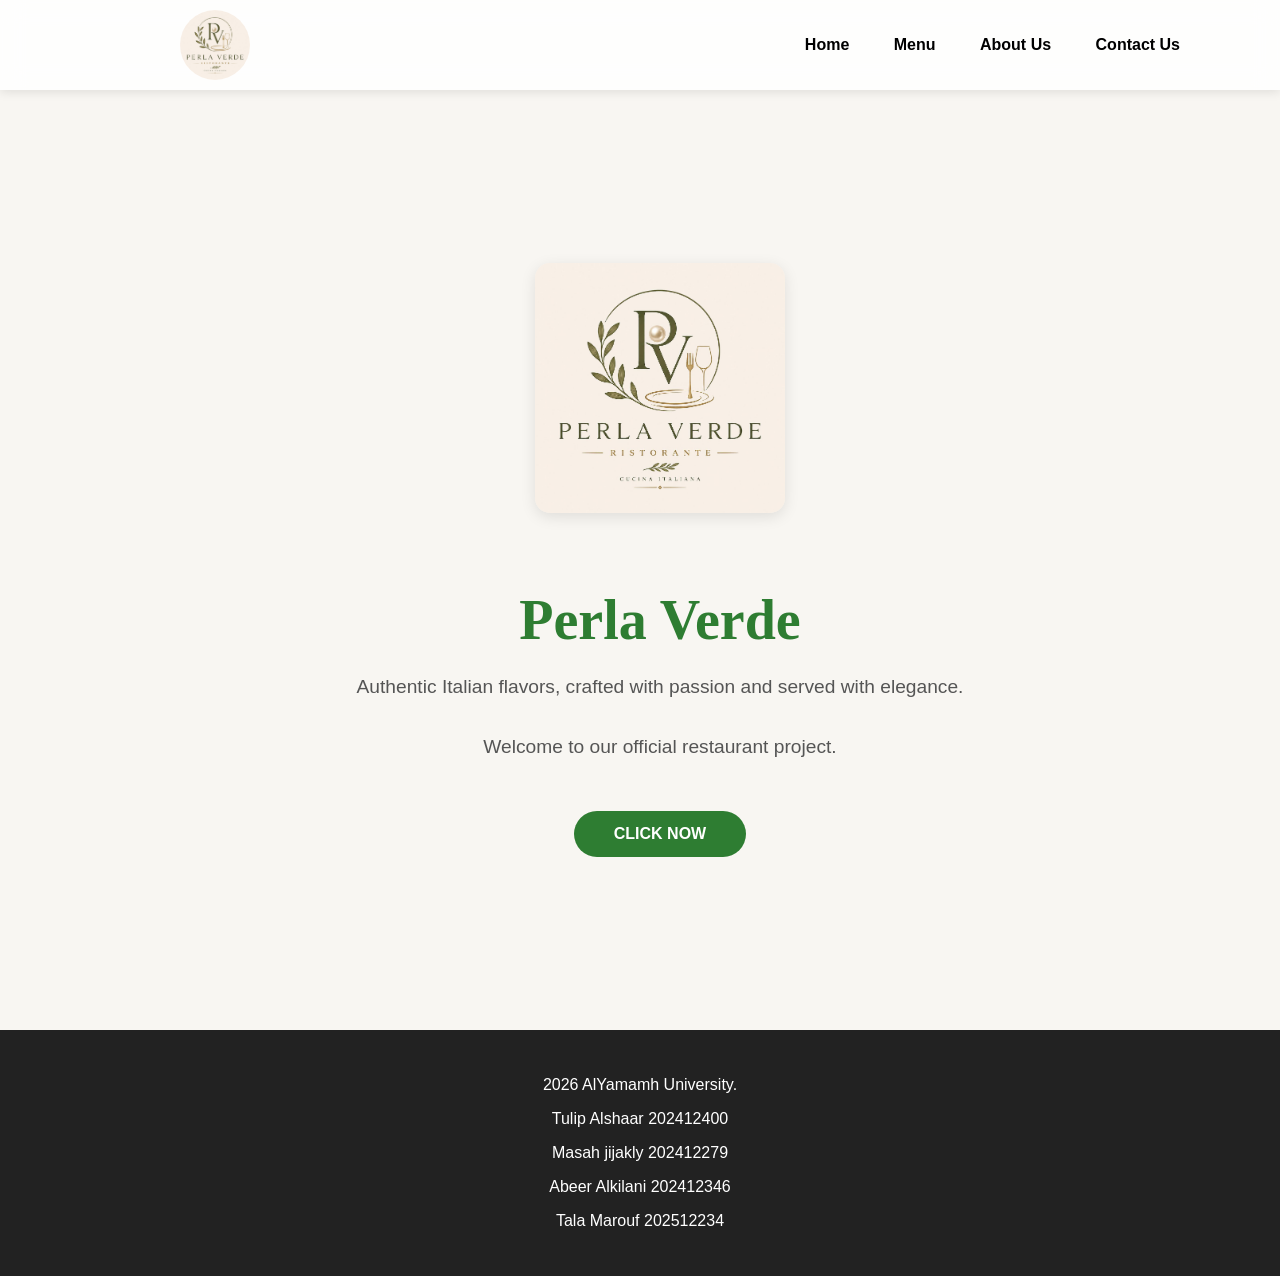
==== index.html @ dc89fbf6 "Update index.html" ====
<!DOCTYPE html>
<html lang="en">
<head>
    <meta charset="UTF-8">
    <meta name="viewport" content="width=device-width, initial-scale=1.0">
    <title>Home - Perla Verde</title>
    <link rel="stylesheet" href="style.css">
</head>
<body>

    <nav class="navbar">
        <div id="navbar">
            <img src="Pirla_Logo.jpeg" alt="Perla Verde Logo">
        </div>
        <div class="nav-links">
            <a href="index.html" class="active">Home</a>
            <a href="menu.html">Menu</a>
            <a href="About-us.html">About Us</a>
            <a href="contact.html">Contact Us</a>
        </div>
    </nav>

    <section class="main-home">
        <div class="content-box">
            <img src="Pirla_Logo.jpeg" alt="Main Logo" class="large-logo">
            <h1>Perla Verde</h1>
            <p>Authentic Italian flavors, crafted with passion and served with elegance.</p>
            <p>Welcome to our official restaurant project.</p>
            <br>
            <a href="About-us.html" class="btn"> CLICK NOW</a>
        </div>
    </section>

    <footer>
       <p> 2026 AlYamamh University.</p>
        <p> Tulip Alshaar 202412400</p>
        <p> Masah jijakly 202412279</p>
        <p>Abeer Alkilani 202412346</p>
        <p>Tala Marouf  202512234</p>
    </footer>

</body>
</html>
---- style.css ----
body {
    margin: 0;
    padding: 0;
    box-sizing: border-box;
    font-family: 'Poppins', sans-serif;
    background-color: #f8f6f2;
}

.navbar {
    display: flex;
    justify-content: space-between;
    align-items: center;
    padding: 10px 80px;
    position: sticky;
    top: 0;
    background: rgba(255, 255, 255, 0.85);
    backdrop-filter: blur(12px);
    z-index: 1000;
    box-shadow: 0 2px 10px rgba(0,0,0,0.1);
}

#navbar img {
    max-height: 70px;
    width: auto;
    display: flex;
    margin-left: 100px;
    border-radius: 50%;
    object-fit: contain;
}

.navbar a {
    color: black;
    text-decoration: none;
    padding: 15px 20px;
    font-weight: 600;
    transition: 0.3s;
}

.navbar a:hover {
    color: #2e7d32;
}

.hero {
    height: 60vh;
    display: flex;
    flex-direction: column;
    justify-content: center;
    align-items: center;
    text-align: center;
}

.hero img {
    max-width: 100%;
    height: auto;
    object-fit: cover;
}

.btn {
    display: inline-block;
    padding: 12px 30px;
    border-radius: 5px;
    text-decoration: none;
    transition: 0.3s;
    cursor: pointer;
    font-weight: bold;
}

.btn-primary {
    background-color: #f7eac6;
    color: #333;
    border: none;
}

footer {
    background: #222;
    color: #fff;
    text-align: center;
    padding: 30px;
}
.menu-section {
    padding: 60px 10%;
    text-align: center;
    background-color: #f8f6f2; 
}

.menu-title {
    font-family: 'Playfair Display', serif;
    font-size: 2.5rem;
    color: #2e7d32; 
    margin-bottom: 40px;
}


.menu-grid {
    display: grid;
    grid-template-columns: 1fr 1fr;
    gap: 30px;
    text-align: left;
}


.menu-item {
    display: flex;
    align-items: center;
    background: #fff;
    padding: 20px;
    border-radius: 15px;
    box-shadow: 0 4px 15px rgba(0,0,0,0.03);
    transition: transform 0.3s ease;
}

.menu-item:hover {
    transform: translateY(-5px);
}


.menu-item img {
    width: 90px;
    height: 90px;
    border-radius: 50%;
    object-fit: cover;
    margin-right: 20px;
    border: 3px solid #f7eac6; 
}

.item-info h4 {
    margin: 0;
    font-size: 1.2rem;
    color: #2e7d32;
}

.item-info p {
    margin: 8px 0 0;
    font-size: 0.9rem;
    color: #666;
    line-height: 1.5;
}



.container {
    padding: 60px 10%;
    min-height: 70vh;
}

.contact-content {
    display: flex;
    justify-content: space-between;
    align-items: flex-start;
    gap: 50px;
}


.contact-info {
    flex: 1;
}

.contact-info h3 {
    font-family: 'Playfair Display', serif;
    color: #2e7d32;
    font-size: 2rem;
    margin-bottom: 20px;
}

.contact-info p {
    font-size: 1.1rem;
    margin-bottom: 15px;
    display: flex;
    align-items: center;
    gap: 10px;
}

.contact-info i {
    color: #2e7d32; 
}


.contact-form {
    flex: 1.5;
    background: #fff;
    padding: 30px;
    border-radius: 15px;
    box-shadow: 0 4px 20px rgba(0,0,0,0.05);
}

.contact-form label {
    display: block;
    font-weight: 600;
    margin-bottom: 10px;
    color: #333;
}

.contact-form textarea {
    width: 100%;
    border: 1px solid #ddd;
    border-radius: 10px;
    padding: 15px;
    font-family: inherit;
    margin-bottom: 20px;
    resize: none; 
}


.rating-section {
    margin-bottom: 20px;
}

.stars {
    display: flex;
    gap: 15px;
    align-items: center;
}

.submit-btn {
    background-color: #f7eac6;
    color: #333;
    border: none;
    padding: 12px 40px;
    font-weight: bold;
    border-radius: 30px;
    cursor: pointer;
    transition: 0.3s;
}

.submit-btn:hover {
    background-color: #f0e3c0;
    transform: scale(1.05);
}

.container {
    padding: 60px 10%;
    min-height: 70vh;
}

.contact-content {
    display: flex;
    justify-content: space-between;
    align-items: flex-start;
    gap: 50px;
}


.contact-info {
    flex: 1;
}

.contact-info h3 {
    font-family: 'Playfair Display', serif;
    color: #2e7d32;
    font-size: 2rem;
    margin-bottom: 20px;
}

.contact-info p {
    font-size: 1.1rem;
    margin-bottom: 15px;
    display: flex;
    align-items: center;
    gap: 10px;
}

.contact-info i {
    color: #2e7d32; 
}


.contact-form {
    flex: 1.5;
    background: #fff;
    padding: 30px;
    border-radius: 15px;
    box-shadow: 0 4px 20px rgba(0,0,0,0.05);
}

.contact-form label {
    display: block;
    font-weight: 600;
    margin-bottom: 10px;
    color: #333;
}

.contact-form textarea {
    width: 100%;
    border: 1px solid #ddd;
    border-radius: 10px;
    padding: 15px;
    font-family: inherit;
    margin-bottom: 20px;
    resize: none; 
}


.rating-section {
    margin-bottom: 20px;
}

.stars {
    display: flex;
    gap: 15px;
    align-items: center;
}


.submit-btn {
    background-color: #f7eac6;
    color: #333;
    border: none;
    padding: 12px 40px;
    font-weight: bold;
    border-radius: 30px;
    cursor: pointer;
    transition: 0.3s;
}

.submit-btn:hover {
    background-color: #f0e3c0;
    transform: scale(1.05);
}
.about-section{
    margin: 0;
    padding: 0;
    box-sizing: border-box;
}

body {
    font-family: 'Poppins', sans-serif;
    background-color: #f8f6f2; 
    overflow-x: hidden;
}


.main-home {
    width: 100%;
    min-height: 100vh; 
    display: flex;
    justify-content: center;
    align-items: center;
    text-align: center;
    padding: 20px;
}

.content-box {
    max-width: 700px;
}


.large-logo {
    width: 250px;
    height: auto;
    margin-bottom: 25px;
    border-radius: 15px;
    box-shadow: 0 4px 15px rgba(0,0,0,0.1);
}

.main-home h1 {
    font-family: 'Playfair Display', serif;
    font-size: 3.5rem;
    color: #2e7d32; 
    margin-bottom: 15px;
}

.main-home p {
    font-size: 1.2rem;
    color: #555;
    line-height: 1.6;
    margin-bottom: 30px;
}


.btn {
    display: inline-block;
    background-color: #2e7d32;
    color: white;
    padding: 14px 40px;
    text-decoration: none;
    font-weight: 600;
    border-radius: 50px;
    transition: all 0.3s ease;
}

.btn:hover {
    background-color: #1b5e20;
    transform: translateY(-3px);
    box-shadow: 0 5px 15px rgba(46, 125, 50, 0.3);
}


.reveal {
    opacity: 0;
    transform: translateY(30px);
    transition: all 0.8s ease-out;
}

.reveal.active {
    opacity: 1;
    transform: translateY(0);
}
.about-section {
    padding: 80px 10%;
    background-color: #f8f6f2;
    text-align: center;
}

.about-header {
    margin-bottom: 60px;
}

.about-header h1 {
    font-family: 'Playfair Display', serif;
    font-size: 3.5rem;
    color: #2e7d32;
    margin-bottom: 15px;
}

.about-header p {
    font-size: 1.2rem;
    color: #555;
    max-width: 700px;
    margin: 0 auto;
}


.about-grid {
    display: grid;
    grid-template-columns: 1fr 1fr;
    gap: 50px;
    align-items: center;
    text-align: left;
}

.about-content h2 {
    font-family: 'Playfair Display', serif;
    font-size: 2.2rem;
    color: #2e7d32;
    margin-bottom: 20px;
}

.about-content p {
    font-size: 1.1rem;
    color: #444;
    line-height: 1.8;
}


.about-img-box img {
    width: 100%;
    height: auto;
    border-radius: 30px;
    box-shadow: 0 15px 35px rgba(0,0,0,0.1);
    transition: transform 0.3s ease;
}

.about-img-box img:hover {
    transform: scale(1.02);
}

/* --- Special About Us Theme --- */
.about-special-hero {
    height: 500px;
    background: ('https://www.bing.com/th/id/OIP.JGdd4oLSRwffuwRqXfqYtAHaE8?w=193&h=135&c=8&rs=1&qlt=90&o=6&dpr=2&pid=3.1&rm=2') center/cover no-repeat;
    display: flex;
    align-items: center;
    justify-content: center;
    position: relative;
}

.hero-overlay-content {
    background: rgba(255, 255, 255, 0.9); 
    padding: 40px 60px;
    text-align: center;
    border-radius: 5px;
    max-width: 600px;
    box-shadow: 0 20px 40px rgba(0,0,0,0.2);
}

.tagline {
    color: #2e7d32;
    font-weight: 700;
    letter-spacing: 3px;
    text-transform: uppercase;
    font-size: 0.9rem;
}

.hero-overlay-content h1 {
    font-family: 'Playfair Display', serif;
    font-size: 3.5rem;
    color: #333;
    margin: 10px 0;
}

/* Values Grid */
.about-values {
    padding: 100px 10%;
    background-color: #fcfbf8;
}

.values-grid {
    display: grid;
    grid-template-columns: 1fr 1fr;
    gap: 40px;
}

.value-item {
    background: white;
    padding: 50px;
    text-align: center;
    border-radius: 20px;
    box-shadow: 0 10px 30px rgba(0,0,0,0.05);
    transition: 0.3s;
}

.value-item:hover {
    transform: translateY(-10px);
}

.icon-circle {
    width: 80px;
    height: 80px;
    background: #e8f5e9;
    color: #2e7d32;
    border-radius: 50%;
    display: flex;
    align-items: center;
    justify-content: center;
    font-size: 2rem;
    margin: 0 auto 20px;
}

/* Story Section */
.special-story-box {
    padding: 100px 10%;
    background: white;
}

.story-content-wrapper {
    display: flex;
    align-items: center;
    gap: 60px;
}

.story-image img {
    width: 100%;
    max-width: 500px;
    border-radius: 100px 20px 100px 20px; 
    box-shadow: 20px 20px 0px #2e7d32; 
}

.story-info h2 {
    font-family: 'Playfair Display', serif;
    font-size: 3rem;
    color: #2e7d32;
    margin-bottom: 20px;
}

.story-info p {
    font-size: 1.1rem;
    line-height: 1.9;
    color: #666;
}

/* Special Button */
.special-btn {
    display: inline-block;
    margin-top: 30px;
    padding: 15px 40px;
    background: #2e7d32;
    color: white;
    text-decoration: none;
    border-radius: 5px;
    font-weight: 600;
    transition: 0.3s;
}

.special-btn:hover {
    background: #1b5e20;
    letter-spacing: 1px;
}
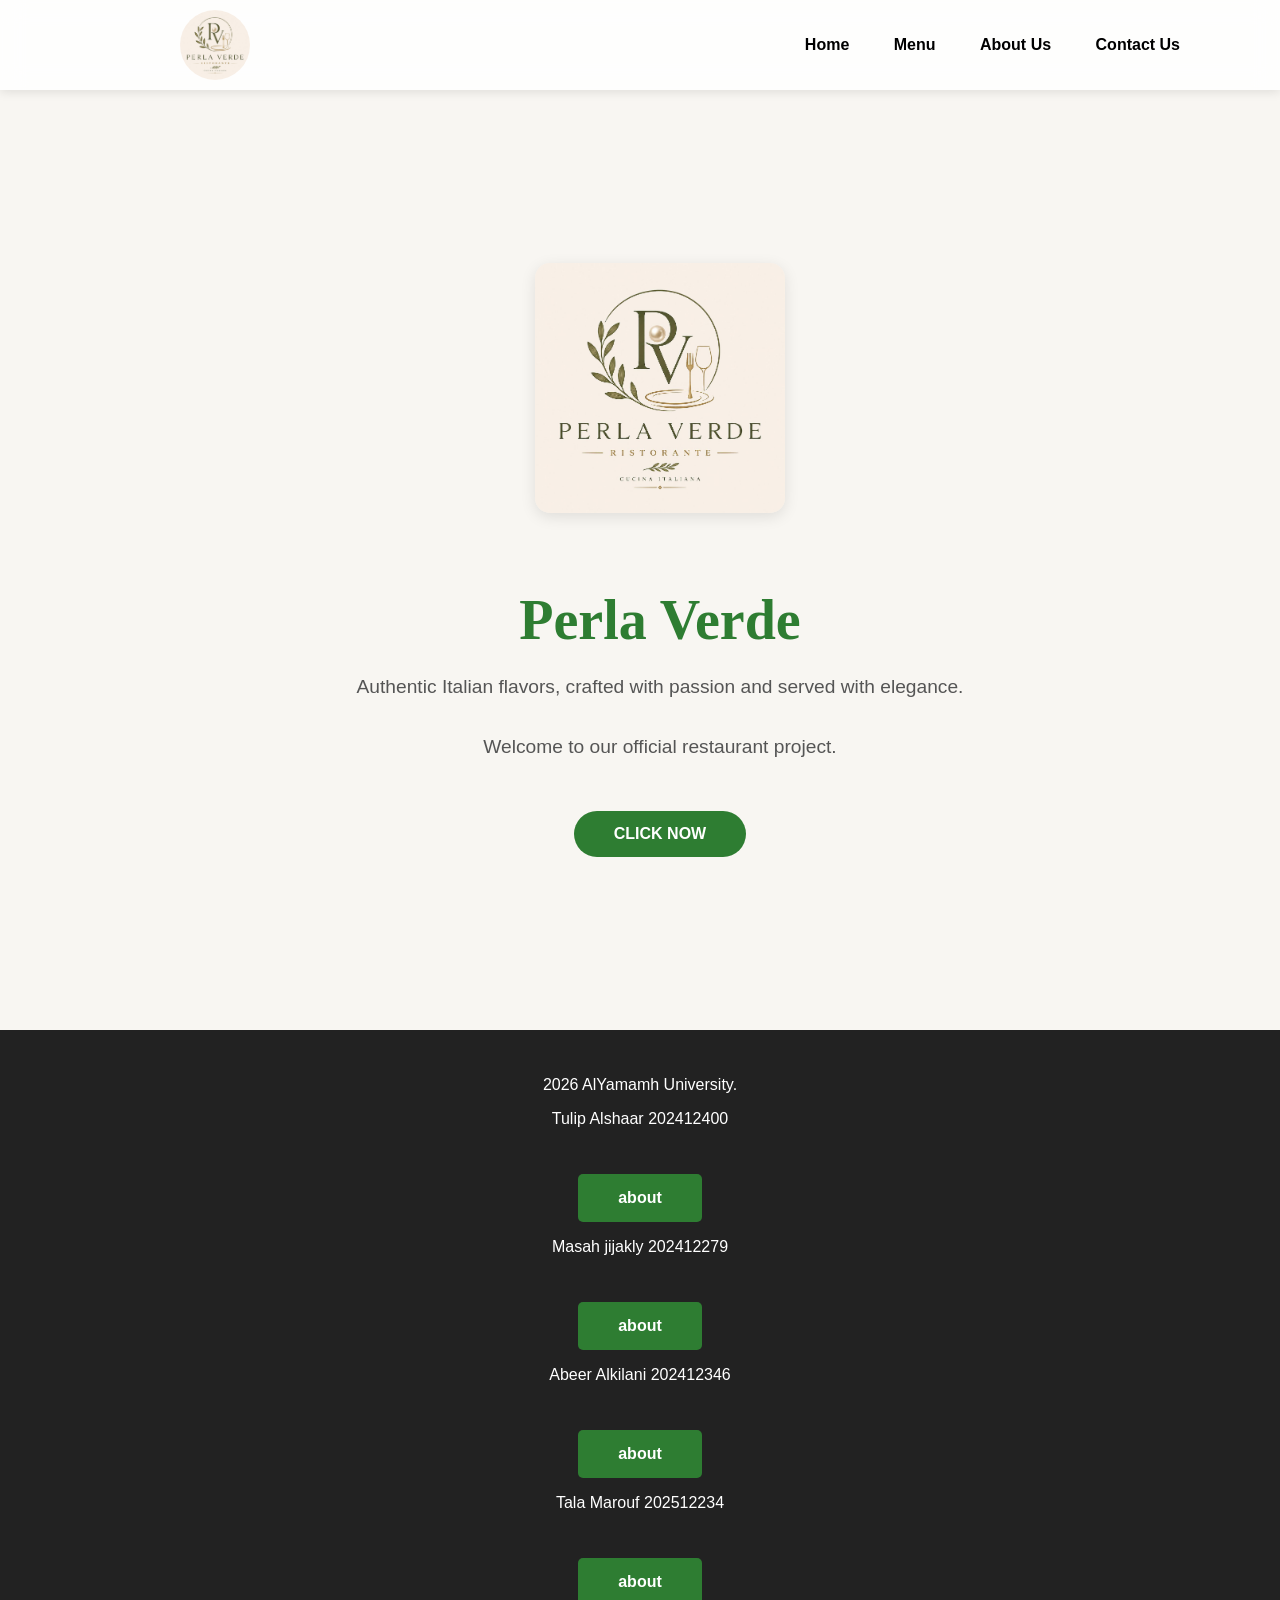
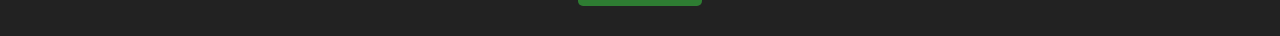
==== commit 836a6eae: "Update index.html" ====
--- a/index.html
+++ b/index.html
@@ -5,6 +5,7 @@
     <meta name="viewport" content="width=device-width, initial-scale=1.0">
     <title>Home - Perla Verde</title>
     <link rel="stylesheet" href="style.css">
+     <script src="script.js"></script>
 </head>
 <body>
 
@@ -31,12 +32,13 @@
         </div>
     </section>
 
+ 
     <footer>
-       <p> 2026 AlYamamh University.</p>
-        <p> Tulip Alshaar 202412400</p>
-        <p> Masah jijakly 202412279</p>
-        <p>Abeer Alkilani 202412346</p>
-        <p>Tala Marouf  202512234</p>
+      <p> 2026 AlYamamh University.</p>
+        <p> Tulip Alshaar 202412400</p> <a href="about-me.html" class="special-btn"> about </a>  
+        <p> Masah jijakly 202412279</p> <a href="about--us.html" class="special-btn"> about </a>
+        <p>Abeer Alkilani 202412346</p> <a href="Aboutme.html" class="special-btn"> about </a>
+        <p>Tala Marouf  202512234</p>  <a href="aboutme.html" class="special-btn"> about </a>
     </footer>
 
 </body>
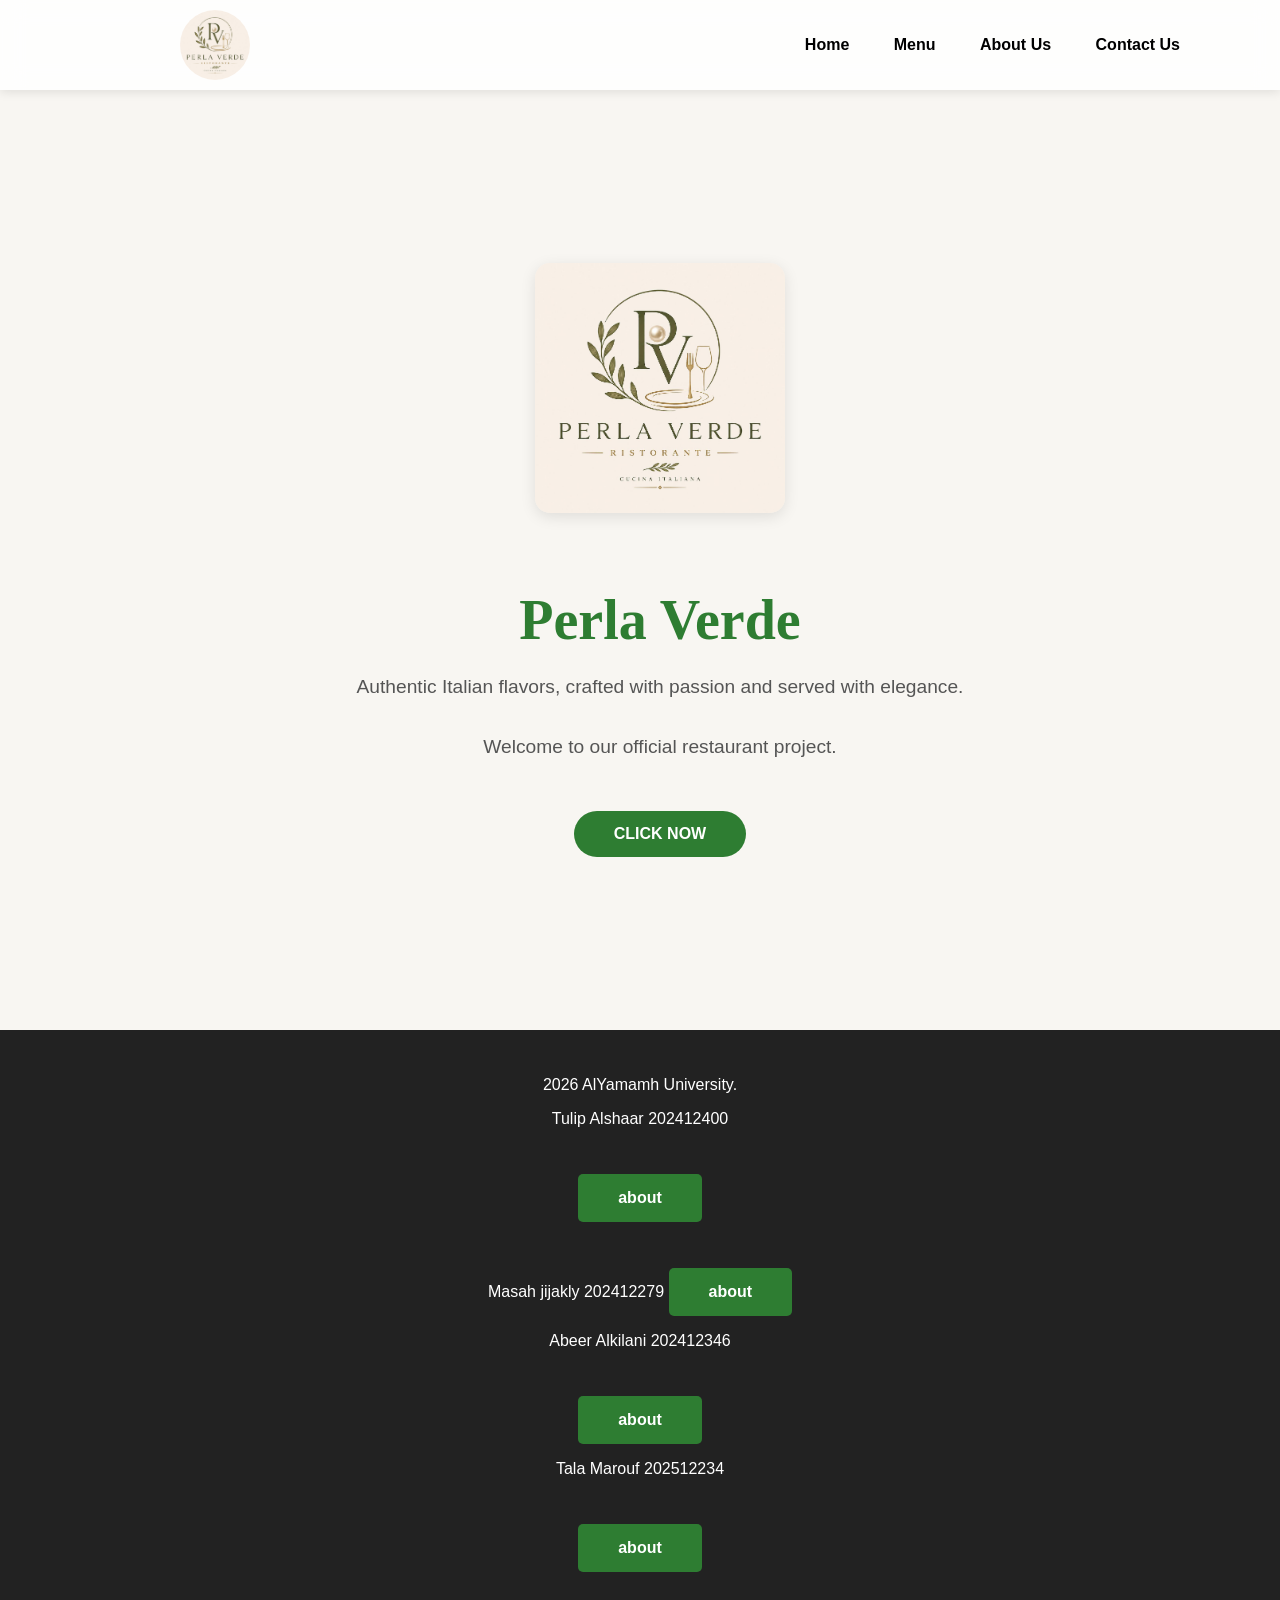
==== commit fbc31841: "Update index.html" ====
--- a/index.html
+++ b/index.html
@@ -36,7 +36,7 @@
     <footer>
       <p> 2026 AlYamamh University.</p>
         <p> Tulip Alshaar 202412400</p> <a href="about-me.html" class="special-btn"> about </a>  
-        <p> Masah jijakly 202412279</p> <a href="about--us.html" class="special-btn"> about </a>
+<p> Masah jijakly 202412279 <a href="L01_masah_YourId (1) (2) (1).html" class="special-btn"> about </a> </p>
         <p>Abeer Alkilani 202412346</p> <a href="Aboutme.html" class="special-btn"> about </a>
         <p>Tala Marouf  202512234</p>  <a href="aboutme.html" class="special-btn"> about </a>
     </footer>
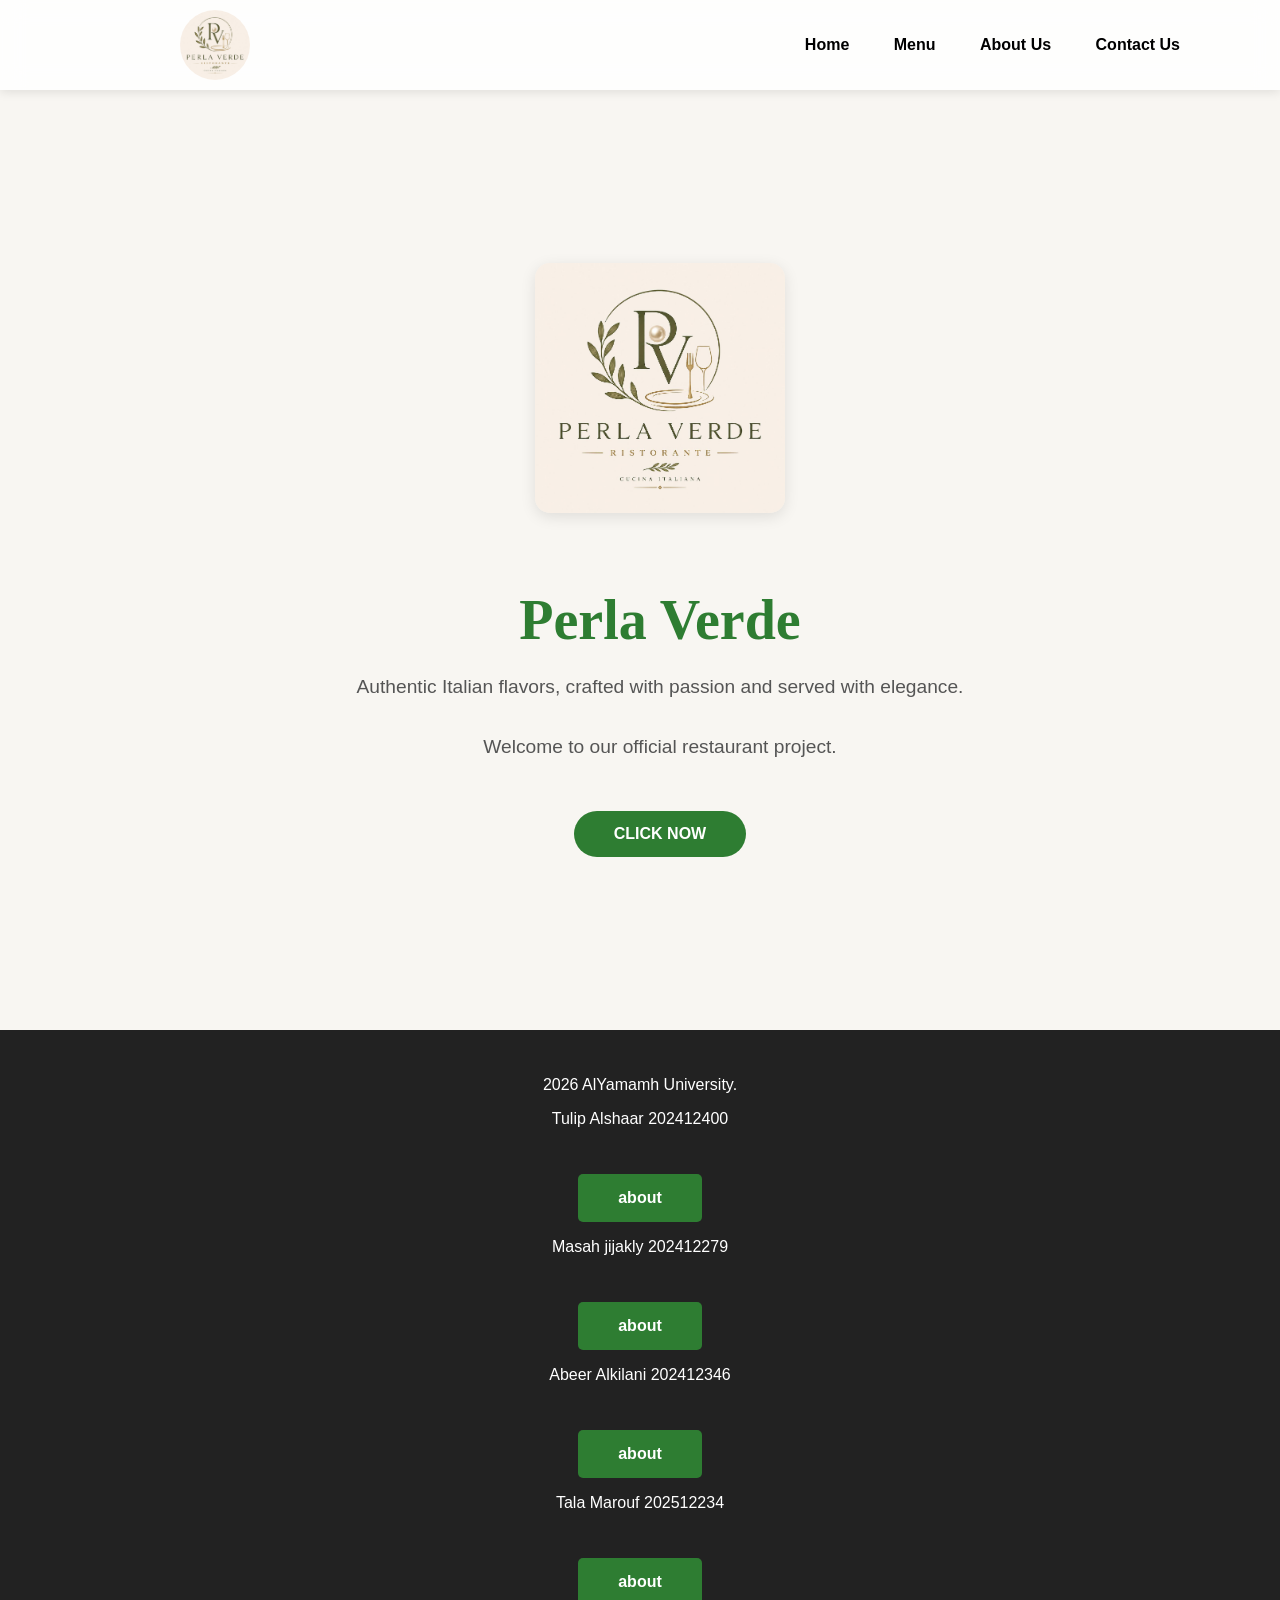
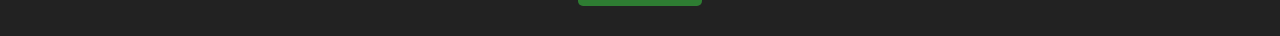
==== commit 265daaa4: "Update index.html" ====
--- a/index.html
+++ b/index.html
@@ -36,7 +36,7 @@
     <footer>
       <p> 2026 AlYamamh University.</p>
         <p> Tulip Alshaar 202412400</p> <a href="about-me.html" class="special-btn"> about </a>  
-<p> Masah jijakly 202412279 <a href="L01_masah_YourId (1) (2) (1).html" class="special-btn"> about </a> </p>
+<p> Masah jijakly 202412279</p> <a href="L01_masah_YourId (1) (2) (3).htm" class="special-btn"> about </a> 
         <p>Abeer Alkilani 202412346</p> <a href="Aboutme.html" class="special-btn"> about </a>
         <p>Tala Marouf  202512234</p>  <a href="aboutme.html" class="special-btn"> about </a>
     </footer>
